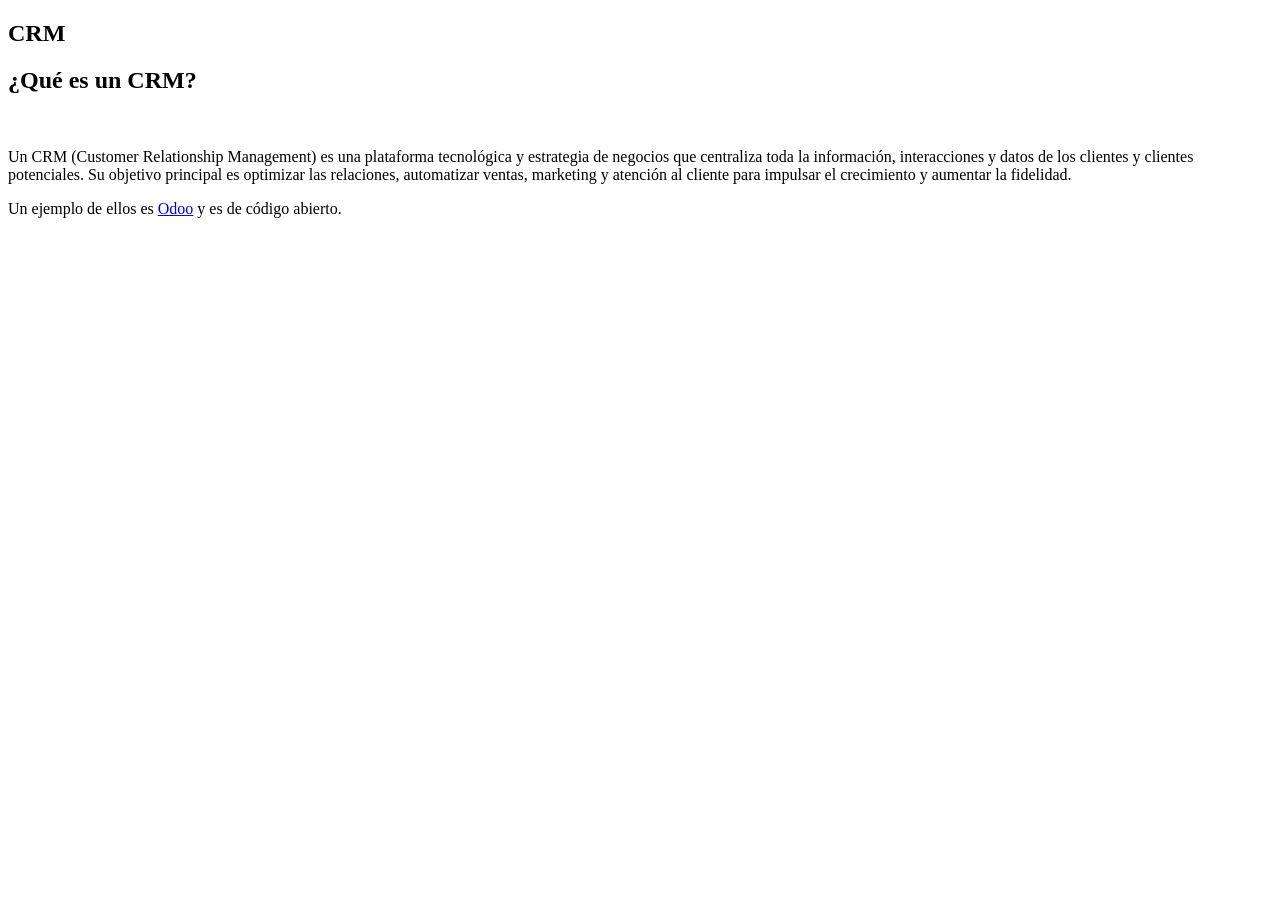
==== index.html @ b1c769a4 "Inicio del proyecto" ====
<!-- Requisitos del proyecto
La página debe estar estructurada utilizando etiquetas HTML semánticas, como puede ser html, head, body, title y meta
Títulos: utiliza etiquetas h1, h2, etc., para organizar la jerarquía de la información.
Párrafos usa la etiqueta p para agregar texto explicativo o contenido informativo.
Enlaces etiqueta a que dirijan a otra página o recurso.
Imágenes: inserta una o más imágenes usando la etiqueta .
Opcionalmente puedes añadir listas ol, ul y furmularios a tu página form, input, label, etc.
Control de Versiones: Usa git para controlar las versiones de tu código durante el desarrollo del proyecto.
Repositorio en GitHub: Crea un repositorio en GitHub para alojar tu proyecto.
README.md: Incluye un archivo README.md en el repositorio que describa brevemente el proyecto, sus características y cómo desplegarlo.
GitHub Pages: Publica la página web en línea utilizando GitHub Pages. Asegúrate de que la página sea accesible y que el enlace de GitHub Pages esté disponible en el README.md.
Comparte la liga de tu repositorio creado en Github así como la URL pública de tu proyecto.
Recomendaciones para la apariencia de la página
Diseño Sencillo: Mantén un diseño limpio y organizado. Usa diferentes tamaños de títulos para diferenciar secciones y subtítulos.
Imágenes Relevantes: Usa imágenes que complementen el contenido de la página y que estén correctamente alineadas y ajustadas en tamaño.
Navegación Fácil: Si utilizas enlaces, asegúrate de que sean visibles y fáciles de identificar. Considera agregar una barra de navegación si tienes varias secciones o páginas.
Contenido Claro: Escribe contenido claro y conciso en los párrafos, utilizando listas para organizar la información cuando sea necesario.
Entregables
Para este proyecto, debes compartir la URL de tu repositorio así como la URL pública de tu proyecto en Github Pages.

Comparte la liga de tu repositorio creado en Github.
Comparte la URL pública de tu proyecto en Github Pages. -->

<!DOCTYPE html>
<html lang="es">
<head>
    <meta charset="UTF-8">
    <meta name="viewport" content="width=device-width, initial-scale=1.0">
    <title>Seguridad en redes</title>
</head>
<body>
    <section>
        <h1>CRM</h1>
        <article>
            <h2>¿Qué es un CRM?</h2>
            <img src="https://www.arenasolutions.com/wp-content/uploads/What-is-Customer-Relationship-Management.png" alt="" height="200px">
            <p>Un CRM (Customer Relationship Management) es una plataforma tecnológica y estrategia de negocios que centraliza toda la información, interacciones y datos de los clientes y clientes potenciales. Su objetivo principal es optimizar las relaciones, automatizar ventas, marketing y atención al cliente para impulsar el crecimiento y aumentar la fidelidad.</p>
            <p>Un ejemplo de ellos es <a href="https://www.odoo.com/es">Odoo</a> y es de código abierto.</p>
        </article>
    </section>
<footer></footer>
</body>
</html>
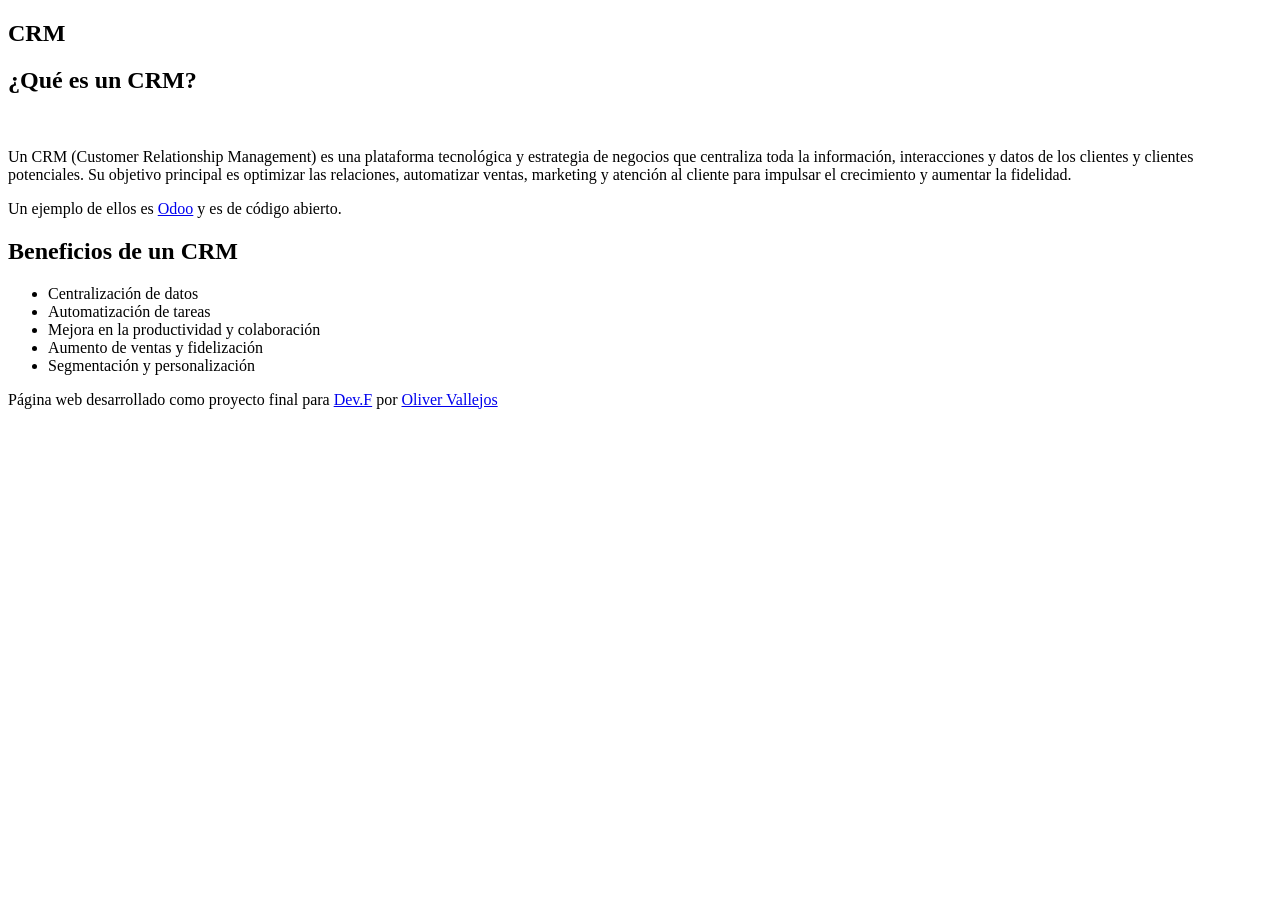
==== commit 907fa8dc: "Página web terminada" ====
--- a/index.html
+++ b/index.html
@@ -1,43 +1,54 @@
-<!-- Requisitos del proyecto
-La página debe estar estructurada utilizando etiquetas HTML semánticas, como puede ser html, head, body, title y meta
-Títulos: utiliza etiquetas h1, h2, etc., para organizar la jerarquía de la información.
-Párrafos usa la etiqueta p para agregar texto explicativo o contenido informativo.
-Enlaces etiqueta a que dirijan a otra página o recurso.
-Imágenes: inserta una o más imágenes usando la etiqueta .
-Opcionalmente puedes añadir listas ol, ul y furmularios a tu página form, input, label, etc.
-Control de Versiones: Usa git para controlar las versiones de tu código durante el desarrollo del proyecto.
-Repositorio en GitHub: Crea un repositorio en GitHub para alojar tu proyecto.
-README.md: Incluye un archivo README.md en el repositorio que describa brevemente el proyecto, sus características y cómo desplegarlo.
-GitHub Pages: Publica la página web en línea utilizando GitHub Pages. Asegúrate de que la página sea accesible y que el enlace de GitHub Pages esté disponible en el README.md.
-Comparte la liga de tu repositorio creado en Github así como la URL pública de tu proyecto.
-Recomendaciones para la apariencia de la página
-Diseño Sencillo: Mantén un diseño limpio y organizado. Usa diferentes tamaños de títulos para diferenciar secciones y subtítulos.
-Imágenes Relevantes: Usa imágenes que complementen el contenido de la página y que estén correctamente alineadas y ajustadas en tamaño.
-Navegación Fácil: Si utilizas enlaces, asegúrate de que sean visibles y fáciles de identificar. Considera agregar una barra de navegación si tienes varias secciones o páginas.
-Contenido Claro: Escribe contenido claro y conciso en los párrafos, utilizando listas para organizar la información cuando sea necesario.
-Entregables
-Para este proyecto, debes compartir la URL de tu repositorio así como la URL pública de tu proyecto en Github Pages.
-
-Comparte la liga de tu repositorio creado en Github.
-Comparte la URL pública de tu proyecto en Github Pages. -->
-
-<!DOCTYPE html>
-<html lang="es">
-<head>
-    <meta charset="UTF-8">
-    <meta name="viewport" content="width=device-width, initial-scale=1.0">
-    <title>Seguridad en redes</title>
-</head>
-<body>
-    <section>
-        <h1>CRM</h1>
-        <article>
-            <h2>¿Qué es un CRM?</h2>
-            <img src="https://www.arenasolutions.com/wp-content/uploads/What-is-Customer-Relationship-Management.png" alt="" height="200px">
-            <p>Un CRM (Customer Relationship Management) es una plataforma tecnológica y estrategia de negocios que centraliza toda la información, interacciones y datos de los clientes y clientes potenciales. Su objetivo principal es optimizar las relaciones, automatizar ventas, marketing y atención al cliente para impulsar el crecimiento y aumentar la fidelidad.</p>
-            <p>Un ejemplo de ellos es <a href="https://www.odoo.com/es">Odoo</a> y es de código abierto.</p>
-        </article>
-    </section>
-<footer></footer>
-</body>
+<!-- Requisitos del proyecto
+La página debe estar estructurada utilizando etiquetas HTML semánticas, como puede ser html, head, body, title y meta
+Títulos: utiliza etiquetas h1, h2, etc., para organizar la jerarquía de la información.
+Párrafos usa la etiqueta p para agregar texto explicativo o contenido informativo.
+Enlaces etiqueta a que dirijan a otra página o recurso.
+Imágenes: inserta una o más imágenes usando la etiqueta .
+Opcionalmente puedes añadir listas ol, ul y furmularios a tu página form, input, label, etc.
+Control de Versiones: Usa git para controlar las versiones de tu código durante el desarrollo del proyecto.
+Repositorio en GitHub: Crea un repositorio en GitHub para alojar tu proyecto.
+README.md: Incluye un archivo README.md en el repositorio que describa brevemente el proyecto, sus características y cómo desplegarlo.
+GitHub Pages: Publica la página web en línea utilizando GitHub Pages. Asegúrate de que la página sea accesible y que el enlace de GitHub Pages esté disponible en el README.md.
+Comparte la liga de tu repositorio creado en Github así como la URL pública de tu proyecto.
+Recomendaciones para la apariencia de la página
+Diseño Sencillo: Mantén un diseño limpio y organizado. Usa diferentes tamaños de títulos para diferenciar secciones y subtítulos.
+Imágenes Relevantes: Usa imágenes que complementen el contenido de la página y que estén correctamente alineadas y ajustadas en tamaño.
+Navegación Fácil: Si utilizas enlaces, asegúrate de que sean visibles y fáciles de identificar. Considera agregar una barra de navegación si tienes varias secciones o páginas.
+Contenido Claro: Escribe contenido claro y conciso en los párrafos, utilizando listas para organizar la información cuando sea necesario.
+Entregables
+Para este proyecto, debes compartir la URL de tu repositorio así como la URL pública de tu proyecto en Github Pages.
+
+Comparte la liga de tu repositorio creado en Github.
+Comparte la URL pública de tu proyecto en Github Pages. -->
+
+<!DOCTYPE html>
+<html lang="es">
+<head>
+    <meta charset="UTF-8">
+    <meta name="viewport" content="width=device-width, initial-scale=1.0">
+    <title>Seguridad en redes</title>
+</head>
+<body>
+    <section>
+        <h1>CRM</h1>
+        <article>
+            <h2>¿Qué es un CRM?</h2>
+            <img src="https://www.arenasolutions.com/wp-content/uploads/What-is-Customer-Relationship-Management.png" alt="" height="200px">
+            <p>Un CRM (Customer Relationship Management) es una plataforma tecnológica y estrategia de negocios que centraliza toda la información, interacciones y datos de los clientes y clientes potenciales. Su objetivo principal es optimizar las relaciones, automatizar ventas, marketing y atención al cliente para impulsar el crecimiento y aumentar la fidelidad.</p>
+            <p>Un ejemplo de ellos es <a href="https://www.odoo.com/es">Odoo</a> y es de código abierto.</p>
+        </article>
+        <article>
+            <h2>Beneficios de un CRM</h2>
+            <ul>
+                <li>Centralización de datos</li>
+                <li>Automatización de tareas</li>
+                <li>Mejora en la productividad y colaboración</li>
+                <li>Aumento de ventas y fidelización</li>
+                <li>Segmentación y personalización</li>
+            </ul>
+            
+        </article>
+    </section>
+<footer>Página web desarrollado como proyecto final para <a href="https://devf.la/">Dev.F</a> por <a href="https://www.linkedin.com/in/olivervallejos/">Oliver Vallejos</a></footer>
+</body>
 </html>
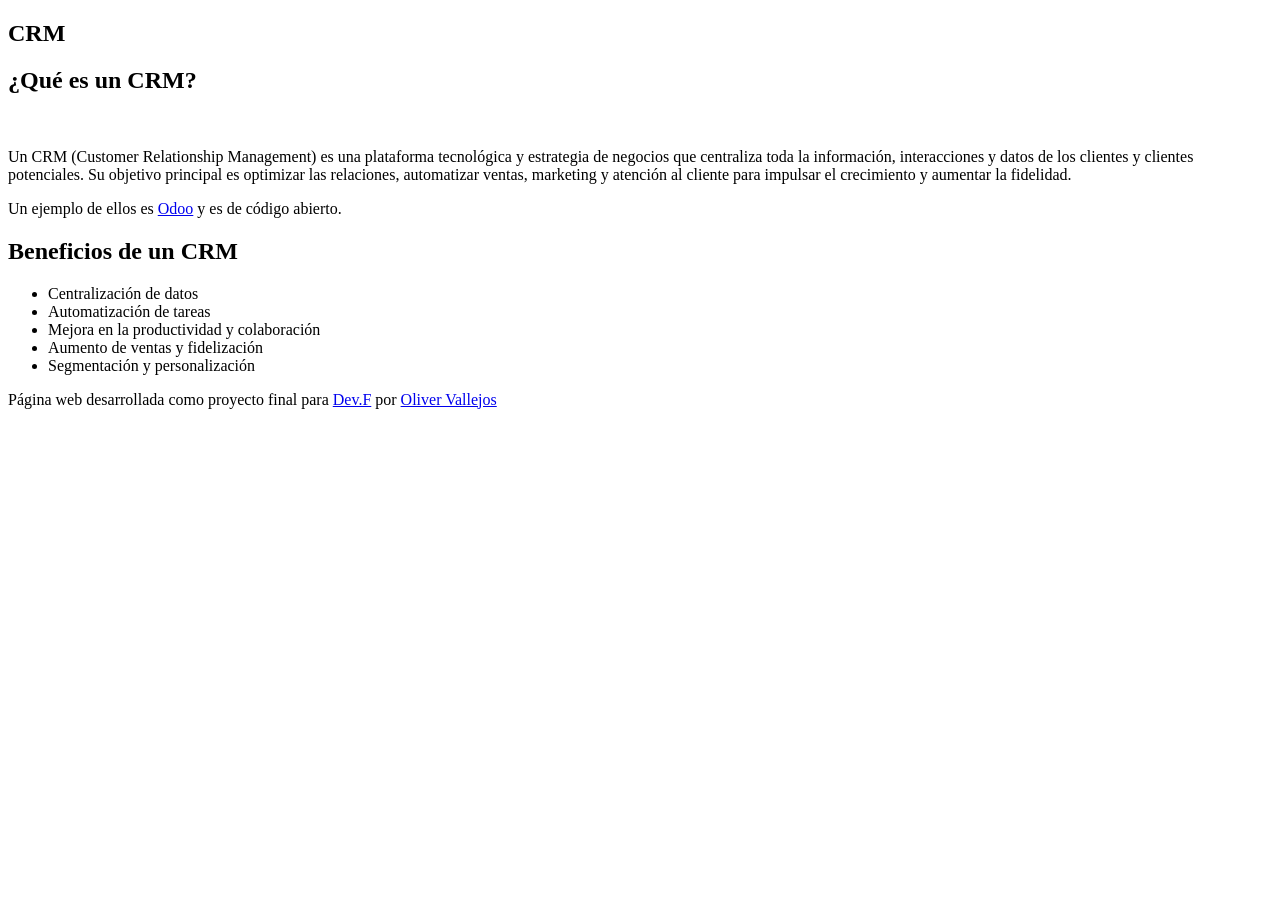
==== commit 01e1855c: "Hotfx" ====
--- a/index.html
+++ b/index.html
@@ -1,25 +1,3 @@
-<!-- Requisitos del proyecto
-La página debe estar estructurada utilizando etiquetas HTML semánticas, como puede ser html, head, body, title y meta
-Títulos: utiliza etiquetas h1, h2, etc., para organizar la jerarquía de la información.
-Párrafos usa la etiqueta p para agregar texto explicativo o contenido informativo.
-Enlaces etiqueta a que dirijan a otra página o recurso.
-Imágenes: inserta una o más imágenes usando la etiqueta .
-Opcionalmente puedes añadir listas ol, ul y furmularios a tu página form, input, label, etc.
-Control de Versiones: Usa git para controlar las versiones de tu código durante el desarrollo del proyecto.
-Repositorio en GitHub: Crea un repositorio en GitHub para alojar tu proyecto.
-README.md: Incluye un archivo README.md en el repositorio que describa brevemente el proyecto, sus características y cómo desplegarlo.
-GitHub Pages: Publica la página web en línea utilizando GitHub Pages. Asegúrate de que la página sea accesible y que el enlace de GitHub Pages esté disponible en el README.md.
-Comparte la liga de tu repositorio creado en Github así como la URL pública de tu proyecto.
-Recomendaciones para la apariencia de la página
-Diseño Sencillo: Mantén un diseño limpio y organizado. Usa diferentes tamaños de títulos para diferenciar secciones y subtítulos.
-Imágenes Relevantes: Usa imágenes que complementen el contenido de la página y que estén correctamente alineadas y ajustadas en tamaño.
-Navegación Fácil: Si utilizas enlaces, asegúrate de que sean visibles y fáciles de identificar. Considera agregar una barra de navegación si tienes varias secciones o páginas.
-Contenido Claro: Escribe contenido claro y conciso en los párrafos, utilizando listas para organizar la información cuando sea necesario.
-Entregables
-Para este proyecto, debes compartir la URL de tu repositorio así como la URL pública de tu proyecto en Github Pages.
-
-Comparte la liga de tu repositorio creado en Github.
-Comparte la URL pública de tu proyecto en Github Pages. -->
 
 <!DOCTYPE html>
 <html lang="es">
@@ -49,6 +27,6 @@
             
         </article>
     </section>
-<footer>Página web desarrollado como proyecto final para <a href="https://devf.la/">Dev.F</a> por <a href="https://www.linkedin.com/in/olivervallejos/">Oliver Vallejos</a></footer>
+<footer>Página web desarrollada como proyecto final para <a href="https://devf.la/">Dev.F</a> por <a href="https://www.linkedin.com/in/olivervallejos/">Oliver Vallejos</a></footer>
 </body>
 </html>
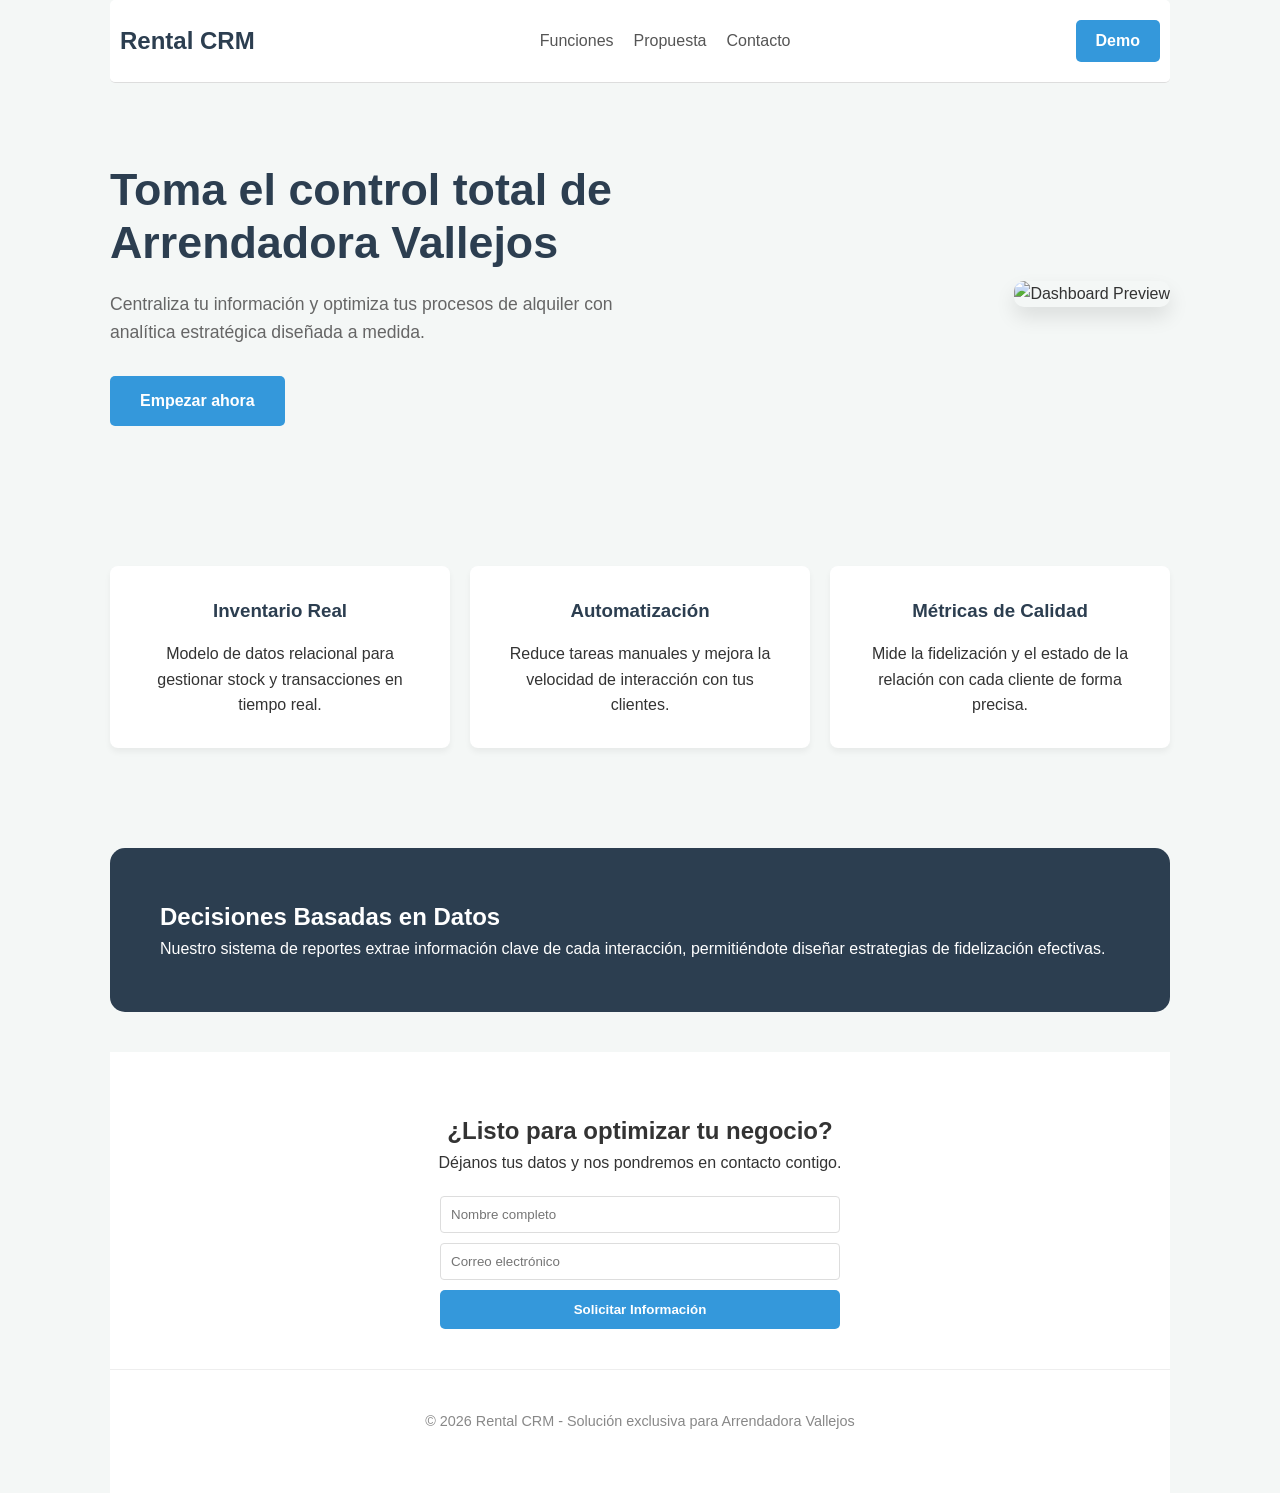
==== commit 36cb7127: "Proyecto final módulo 2" ====
--- a/index.html
+++ b/index.html
@@ -1,32 +1,72 @@
-
 <!DOCTYPE html>
 <html lang="es">
 <head>
     <meta charset="UTF-8">
     <meta name="viewport" content="width=device-width, initial-scale=1.0">
-    <title>Seguridad en redes</title>
+    <title>Rental CRM | Gestión Inteligente para Arrendadoras</title>
+    <link rel="stylesheet" href="style.css">
 </head>
 <body>
-    <section>
-        <h1>CRM</h1>
-        <article>
-            <h2>¿Qué es un CRM?</h2>
-            <img src="https://www.arenasolutions.com/wp-content/uploads/What-is-Customer-Relationship-Management.png" alt="" height="200px">
-            <p>Un CRM (Customer Relationship Management) es una plataforma tecnológica y estrategia de negocios que centraliza toda la información, interacciones y datos de los clientes y clientes potenciales. Su objetivo principal es optimizar las relaciones, automatizar ventas, marketing y atención al cliente para impulsar el crecimiento y aumentar la fidelidad.</p>
-            <p>Un ejemplo de ellos es <a href="https://www.odoo.com/es">Odoo</a> y es de código abierto.</p>
-        </article>
-        <article>
-            <h2>Beneficios de un CRM</h2>
-            <ul>
-                <li>Centralización de datos</li>
-                <li>Automatización de tareas</li>
-                <li>Mejora en la productividad y colaboración</li>
-                <li>Aumento de ventas y fidelización</li>
-                <li>Segmentación y personalización</li>
-            </ul>
-            
-        </article>
-    </section>
-<footer>Página web desarrollada como proyecto final para <a href="https://devf.la/">Dev.F</a> por <a href="https://www.linkedin.com/in/olivervallejos/">Oliver Vallejos</a></footer>
+
+    <div class="container">
+        <header>
+            <div class="logo">Rental CRM</div>
+            <nav>
+                <ul class="nav-links">
+                    <li><a href="#features">Funciones</a></li>
+                    <li><a href="#about">Propuesta</a></li>
+                    <li><a href="#contact">Contacto</a></li>
+                </ul>
+            </nav>
+            <a href="#contact" class="btn" style="padding: 8px 20px;">Demo</a>
+        </header>
+
+        <section class="hero">
+            <article class="hero-content">
+                <h1>Toma el control total de Arrendadora Vallejos</h1>
+                <p>Centraliza tu información y optimiza tus procesos de alquiler con analítica estratégica diseñada a medida.</p>
+                <a href="#contact" class="btn">Empezar ahora</a>
+            </article>
+            <div class="hero-image">
+                <img src="https://static.coupler.io/templates/pipedrive-crm-dashboard-power-bi.png" alt="Dashboard Preview">
+            </div>
+        </section>
+
+        <section id="features" class="features">
+            <div class="feature-card">
+                <h3>Inventario Real</h3>
+                <p>Modelo de datos relacional para gestionar stock y transacciones en tiempo real.</p>
+            </div>
+            <div class="feature-card">
+                <h3>Automatización</h3>
+                <p>Reduce tareas manuales y mejora la velocidad de interacción con tus clientes.</p>
+            </div>
+            <div class="feature-card">
+                <h3>Métricas de Calidad</h3>
+                <p>Mide la fidelización y el estado de la relación con cada cliente de forma precisa.</p>
+            </div>
+        </section>
+
+        <section class="analytics" id="about">
+            <div class="analytics-text">
+                <h2>Decisiones Basadas en Datos</h2>
+                <p>Nuestro sistema de reportes extrae información clave de cada interacción, permitiéndote diseñar estrategias de fidelización efectivas.</p>
+            </div>
+           
+        </section>
+
+        <footer id="contact">
+            <h2>¿Listo para optimizar tu negocio?</h2>
+            <p>Déjanos tus datos y nos pondremos en contacto contigo.</p>
+            <form class="footer-form">
+                <input type="text" placeholder="Nombre completo" required>
+                <input type="email" placeholder="Correo electrónico" required>
+                <button type="submit" class="btn">Solicitar Información</button>
+            </form>
+            <hr>
+            <p class="copyright">&copy; 2026 Rental CRM - Solución exclusiva para Arrendadora Vallejos</p>
+        </footer>
+    </div>
+
 </body>
 </html>
--- a/style.css
+++ b/style.css
@@ -0,0 +1,203 @@
+/* Estilos Base */
+* {
+    margin: 0;
+    padding: 0;
+    box-sizing: border-box;
+    font-family: 'Segoe UI', Tahoma, Geneva, Verdana, sans-serif;
+}
+
+body {
+    line-height: 1.6;
+    color: #333;
+    background-color: #f4f7f6;
+}
+
+/* Contenedor Flex Principal */
+.container {
+    max-width: 1100px;
+    margin: 0 auto;
+    padding: 0 20px;
+}
+
+/* Header / Navbar */
+header {
+    background: #fff;
+    padding: 20px 10px;
+    border-bottom: 1px solid #ddd;
+    border-radius: 5px;
+    display: flex;
+    justify-content: space-between;
+    align-items: center;
+    position: sticky;
+    top: 0;
+    z-index: 100;
+}
+
+.logo {
+    font-size: 1.5rem;
+    font-weight: bold;
+    color: #2c3e50;
+}
+
+.nav-links {
+    display: flex;
+    list-style: none;
+    gap: 20px;
+}
+
+.nav-links a {
+    text-decoration: none;
+    color: #555;
+    font-weight: 500;
+}
+
+/* Hero Section */
+.hero {
+    display: flex;
+    align-items: center;
+    justify-content: space-between;
+    padding: 80px 0;
+    gap: 40px;
+}
+
+.hero-content {
+    flex: 1;
+}
+
+.hero-content h1 {
+    font-size: 2.8rem;
+    color: #2c3e50;
+    margin-bottom: 20px;
+    line-height: 1.2;
+}
+
+.hero-content p {
+    font-size: 1.1rem;
+    margin-bottom: 30px;
+    color: #666;
+}
+
+.hero-image {
+    flex: 1;
+    text-align: right;
+}
+
+.hero-image img {
+    max-width: 100%;
+    border-radius: 10px;
+    box-shadow: 0 10px 20px rgba(0,0,0,0.1);
+}
+
+.btn {
+    display: inline-block;
+    background: #3498db;
+    color: #fff;
+    padding: 12px 30px;
+    border-radius: 5px;
+    text-decoration: none;
+    font-weight: bold;
+    border: none;
+    cursor: pointer;
+    transition: background 0.3s;
+}
+
+.btn:hover {
+    background: #2980b9;
+}
+
+/* Features Section */
+.features {
+    display: flex;
+    flex-wrap: wrap;
+    gap: 20px;
+    padding: 60px 0;
+}
+
+.feature-card {
+    flex: 1;
+    min-width: 250px;
+    background: #fff;
+    padding: 30px;
+    border-radius: 8px;
+    box-shadow: 0 4px 6px rgba(0,0,0,0.05);
+    text-align: center;
+}
+
+.feature-card h3 {
+    margin-bottom: 15px;
+    color: #2c3e50;
+}
+
+/* Analytics Section (Split View) */
+.analytics {
+    display: flex;
+    background: #2c3e50;
+    color: #fff;
+    border-radius: 15px;
+    overflow: hidden;
+    margin: 40px 0;
+}
+
+.analytics-text {
+    flex: 1;
+    padding: 50px;
+    display: flex;
+    flex-direction: column;
+    justify-content: center;
+}
+
+.analytics-image-box {
+    flex: 1;
+    background: #34495e;
+    display: flex;
+    align-items: center;
+    justify-content: center;
+    font-style: italic;
+    color: #95a5a6;
+}
+
+/* Footer / Contact */
+footer {
+    text-align: center;
+    padding: 60px 0;
+    background: #fff;
+}
+
+.footer-form {
+    display: flex;
+    flex-direction: column;
+    max-width: 400px;
+    margin: 20px auto;
+    gap: 10px;
+}
+
+input {
+    padding: 10px;
+    border: 1px solid #ddd;
+    border-radius: 4px;
+}
+
+hr {
+    margin: 40px 0;
+    border: 0;
+    border-top: 1px solid #eee;
+}
+
+.copyright {
+    color: #888;
+    font-size: 0.9rem;
+}
+
+/* Responsive */
+@media (max-width: 768px) {
+    .hero, .analytics {
+        flex-direction: column;
+        text-align: center;
+    }
+    .hero-image {
+        text-align: center;
+    }
+    .nav-links {
+        display: none;
+    }
+}
